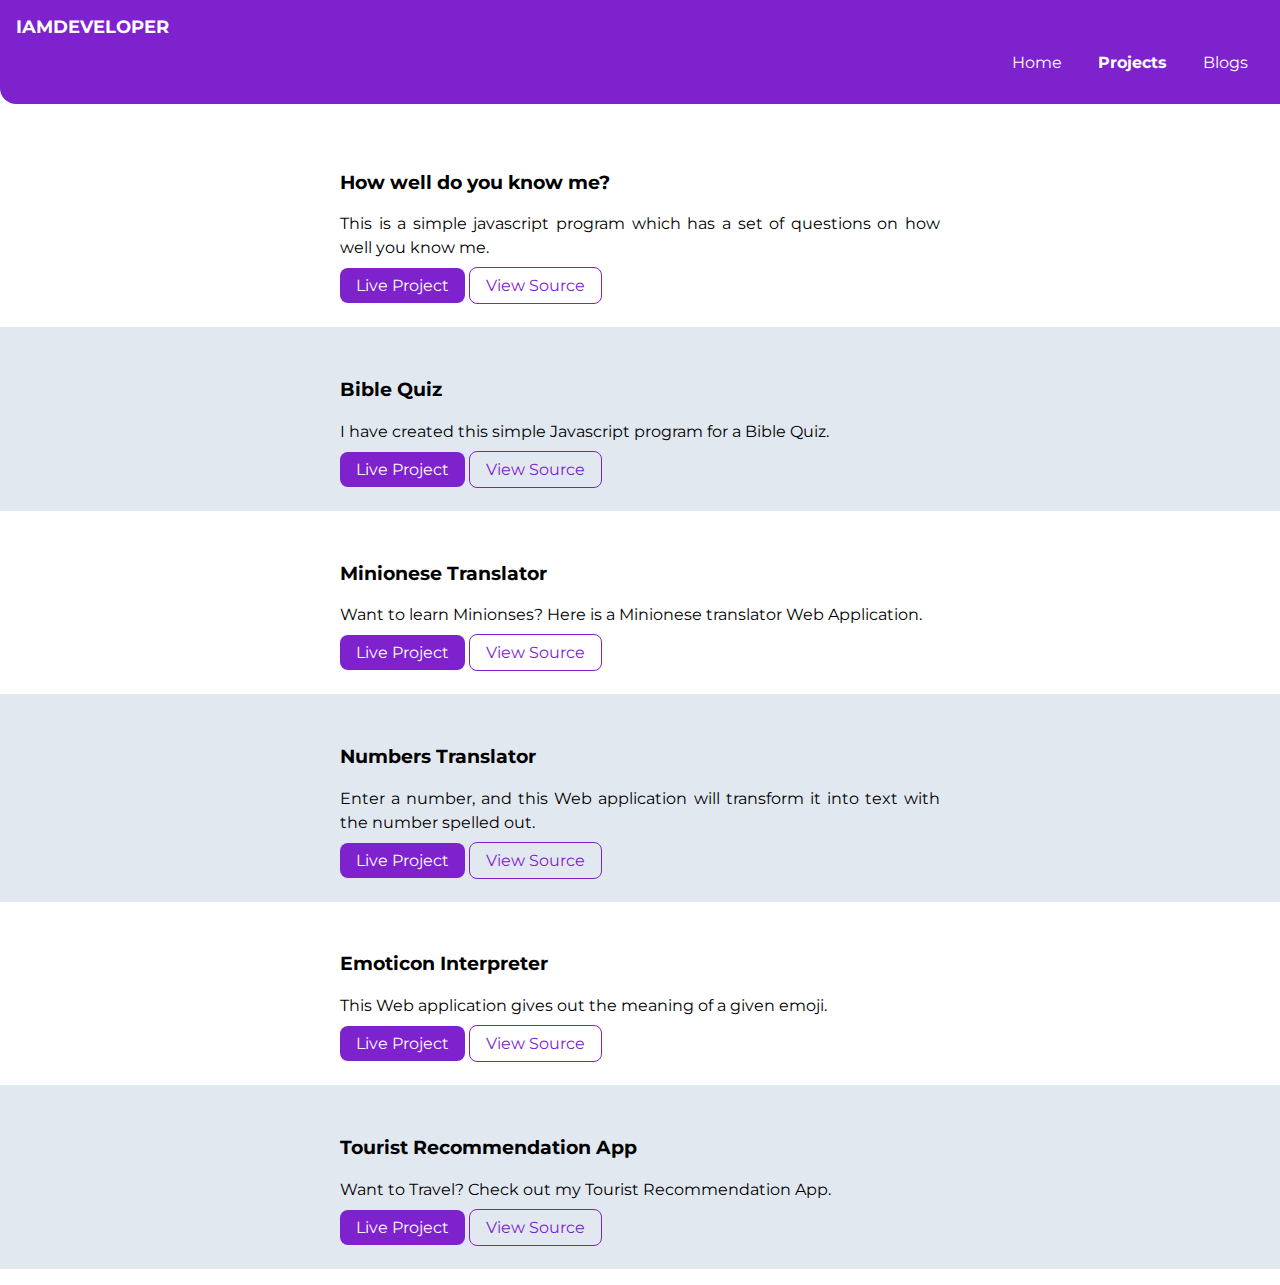
==== projects.html @ 328ee97c "Update projects.html" ====
<!DOCTYPE html>
<html lang="en">
<head>
    <meta charset="UTF-8">
    <meta name="viewport" content="width=device-width, initial-scale=1.0">
    <link rel="stylesheet" href="styles.css">
    <title>Fiona Lishal | Projects</title>
</head>
<body>
    <nav class="navigation container">
        <div class="nav-brand">IAMDEVELOPER</div>
        <ul class="list-non-bullet nav-pills">
            <li class="list-item-inline ">
                <a class="link" href="/">Home</a>
            </li>
            <li class="list-item-inline">
                <a class="link link-active" href="/projects.html">Projects</a>
            </li>
            <li class="list-item-inline">
                <a class="link" href="/blogs.html">Blogs</a>
            </li>
        </ul>
    </nav>
    <ul class ="list-non-bullet list-no-padding-inline-start">
        <li>
            <section class="section">
                <div class="container container-center">
                    <h3>How well do you know me?</h3>
                    <p>This is a simple javascript program which has a set of questions on how well you know me.</p>
                    <a class="link link-primary" href="https://replit.com/@FIONALISHAL/How-well-do-you-know-me-2?embed=1&output=1">Live Project</a>
                    <a class="link link-secondary" href="https://github.com/FIONA18/How_well_you_know_me">View Source</a>
                </div>
            </section>
        </li>
        <li >
            <section class="section of">
                <div class="container container-center">
                    <h3>Bible Quiz</h3>
                    <p>I have created this simple Javascript program for a Bible Quiz.</p>
                    <a class="link link-primary" href="https://replit.com/@FIONALISHAL/Bible-Quiz#index.js?embed=1&output=1">Live Project</a>
                    <a class="link link-secondary" href="https://github.com/FIONA18/Bible-Quiz">View Source</a>
                </div>
            </section>
        </li>
        <li>
            <section class="section">
                <div class="container container-center">
                    <h3>Minionese Translator</h3>
                    <p>Want to learn Minionses? Here is a Minionese translator 
                        Web Application.</p>
                    <a class="link link-primary" href="https://fiona-lishal-minion-translator.netlify.app/">Live Project</a>
                    <a class="link link-secondary" href="https://github.com/FIONA18/Neogcamp-Banana-speak">View Source</a>
                </div>
            </section>
        </li>
        <li >
            <section class="section of">
                <div class="container container-center">
                    <h3>Numbers Translator</h3>
                    <p> Enter a number, and this Web application will transform it into text with the number spelled out. </p>
                    <a class="link link-primary" href="https://fiona-lishal-numbers-translator.netlify.app/">Live Project</a>
                    <a class="link link-secondary" href="https://github.com/FIONA18/Numbers-Translator">View Source</a>
                </div>
            </section>
        </li>
        <li>
            <section class="section">
                <div class="container container-center">
                    <h3>Emoticon Interpreter</h3>
                    <p>This Web application gives out the meaning of a given emoji. </p>
                    <a class="link link-primary" href="https://7s3f8l.csb.app/">Live Project</a>
                    <a class="link link-secondary" href="https://codesandbox.io/s/emoticon-interpreter-7s3f8l?file=/src/App.js">View Source</a>
                </div>
            </section>
        </li>
        <li >
            <section class="section of">
                <div class="container container-center">
                    <h3>Tourist Recommendation App</h3>
                    <p> Want to Travel? Check out my Tourist Recommendation App. </p>
                    <a class="link link-primary" href="https://357tk2.csb.app/">Live Project</a>
                    <a class="link link-secondary" href="https://github.com/FIONA18/Tourist_Recommendation_App">View Source</a>
                </div>
            </section>
        </li>
    </ul>
    
</body>
</html>
---- styles.css ----
@import url('https://fonts.googleapis.com/css2?family=Montserrat:ital,wght@0,400;1,700&display=swap');
:root
{
    --primary-color:#7e22ce;
    --dark-grey:#64748b;
    --off-white:#e2e8f0;
}
body{
    font-family: 'Montserrat', sans-serif;
    margin:0px;
}
/* containers */
.container
{
  padding-left: 1rem;
  padding-right: 1rem;  
}

.container-center
{
    max-width: 600px;
    margin: auto;
}
/* links */
.link
{
    text-decoration: none;
    padding: 0.5rem 1rem;
}
.link-primary
{
    background-color: var(--primary-color);
    border-radius: 0.5rem;
    color: white;
}
.link-secondary
{
    color: var(--primary-color);
    border-radius: 0.5rem;
    border: 1px solid var(--primary-color)

}
/* lists */
.list-non-bullet
{
    list-style: none;
}
.list-inline, .list-item-inline
{
    display: inline;
    padding: 0;
}
.list-no-padding-inline-start
{
    padding-inline-start:0px;
}
/* navigation */
.navigation
{
    background-color: var(--primary-color);
    color: white;
    padding: 1rem;
    border-bottom-left-radius: 1rem;
}
.navigation .link
{
    color:white;
}
.navigation .nav-pills
{
    text-align: right;
}
.navigation .nav-brand
{
    font-weight: bold;
    font-size: 1.1rem;
}
.navigation .link-active
{
    font-weight: bold;
}
/* header */
.hero
{
    padding-top: 2rem;
   margin: auto;
}
.hero-image
{
    max-width: 350px;
    display: block;
    margin: auto;

}
.hero-heading
{
    font-size: 2rem;
    color: var(--dark-grey);
    padding-top: 1rem;
    text-align: center;
}
.hero .hero-heading .hero-heading-inverted
{
    color: var(--primary-color);
}
/* sections */
.section
{
    padding: 2rem;
}
.section h1
{
    text-align:center;
    
}
.of{
    background-color: var(--off-white);
}
.section-heading-inverted {
    color: var(--primary-color);
}
.section p
{
    line-height: 1.5rem;
    text-align: justify;
}
/* footer */
.footer
{
    background-color: var(--primary-color);
    padding: 2rem 0rem;
    text-align: center;
    color: white;
    border-top-right-radius: 1rem;
}
.footer .link{
color: white;
}
.footer ul{
    padding-inline-start: 0px;
}
.hr-links
{
    margin-top: 1rem;
}
.footer .footer-heading
{
    font-weight: bold;
    font-size: large;
}
.heading-center
{
    text-align: center;
}
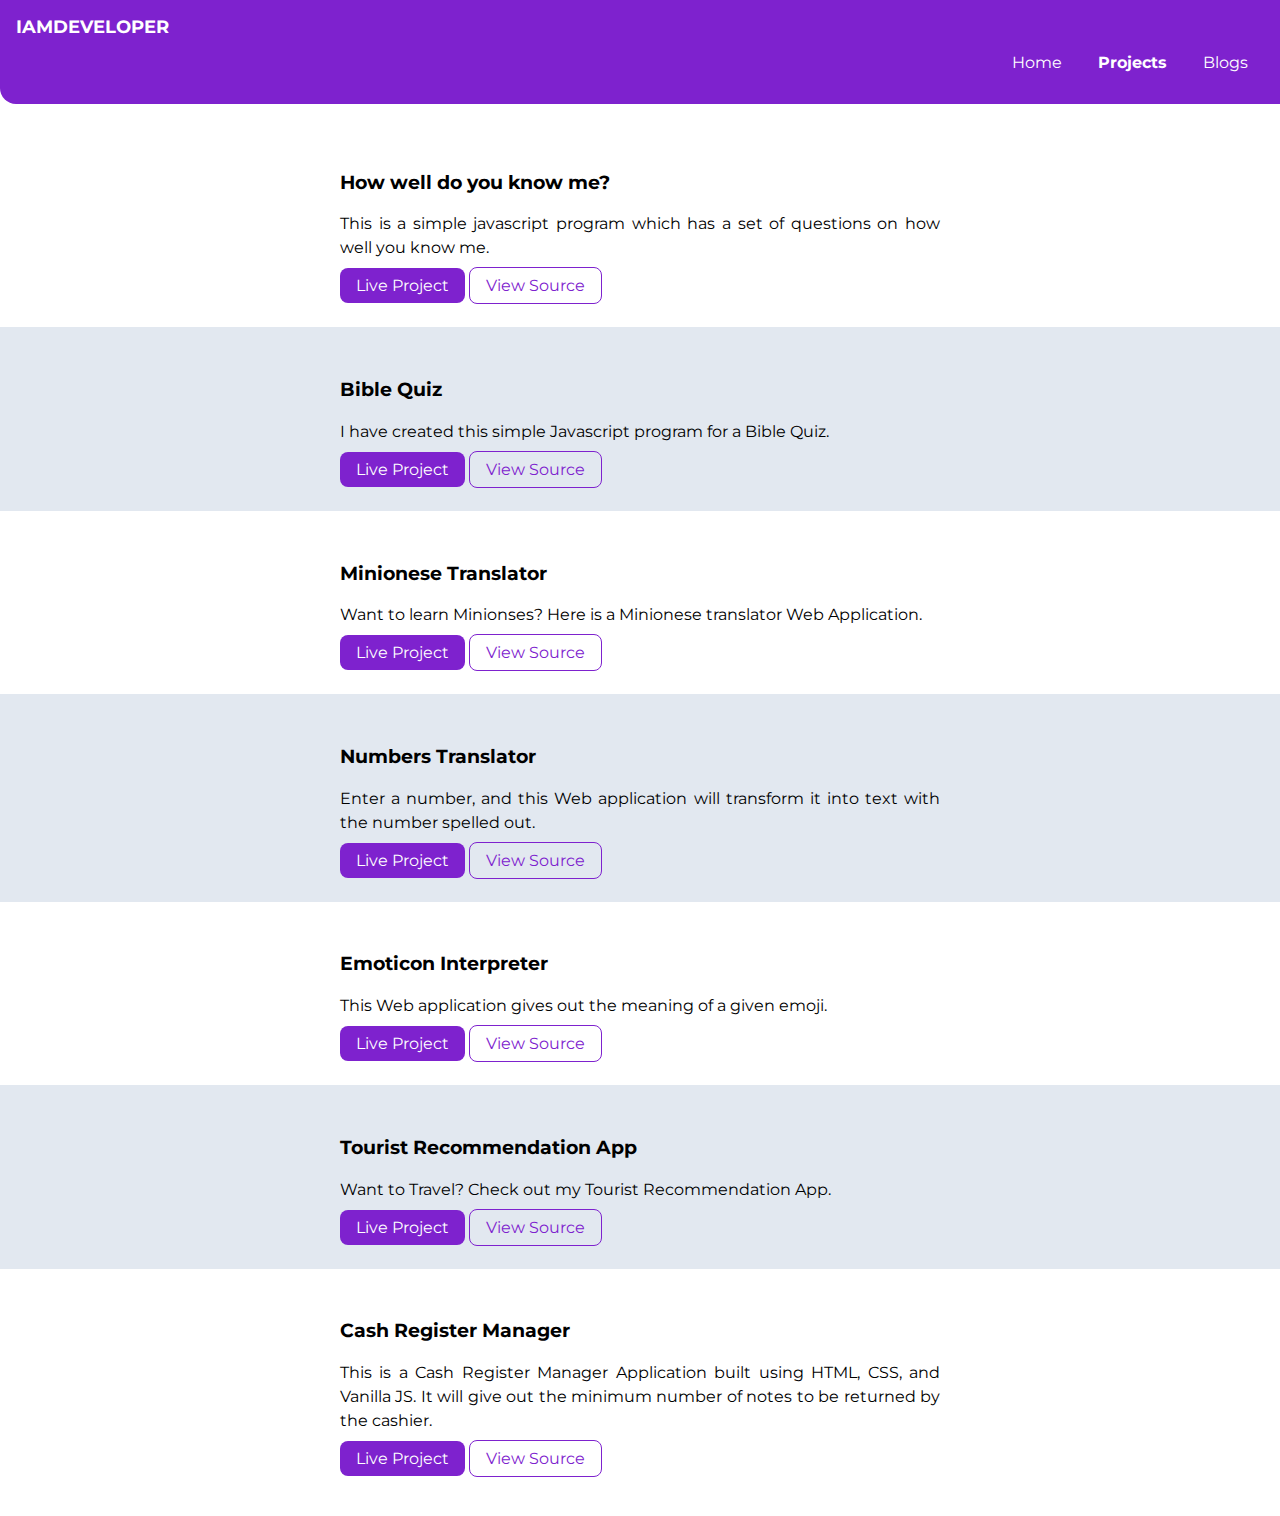
==== commit eb549d32: "Updated projects.html" ====
--- a/projects.html
+++ b/projects.html
@@ -21,7 +21,7 @@
             </li>
         </ul>
     </nav>
-    <ul class ="list-non-bullet list-no-padding-inline-start">
+    <ul class ="list-non-bullet list-no-padding-inline-start" >
         <li>
             <section class="section">
                 <div class="container container-center">
@@ -69,7 +69,7 @@
                     <h3>Emoticon Interpreter</h3>
                     <p>This Web application gives out the meaning of a given emoji. </p>
                     <a class="link link-primary" href="https://7s3f8l.csb.app/">Live Project</a>
-                    <a class="link link-secondary" href="https://codesandbox.io/s/emoticon-interpreter-7s3f8l?file=/src/App.js">View Source</a>
+                    <a class="link link-secondary" href="https://github.com/FIONA18/Emoticon_Interpreter">View Source</a>
                 </div>
             </section>
         </li>
@@ -83,6 +83,17 @@
                 </div>
             </section>
         </li>
+        <li>
+            <section class="section">
+                <div class="container container-center">
+                    <h3>Cash Register Manager</h3>
+                    <p>This is a Cash Register Manager Application built using HTML, CSS, and Vanilla JS. It will give out the 
+                        minimum number of notes to be returned by the cashier. </p>
+                    <a class="link link-primary" href="https://fiona-lishal-cash-register-manager.netlify.app/">Live Project</a>
+                    <a class="link link-secondary" href="https://github.com/FIONA18/Cash-Register-Manager">View Source</a>
+                </div>
+            </section>
+        </li>
     </ul>
     
 </body>
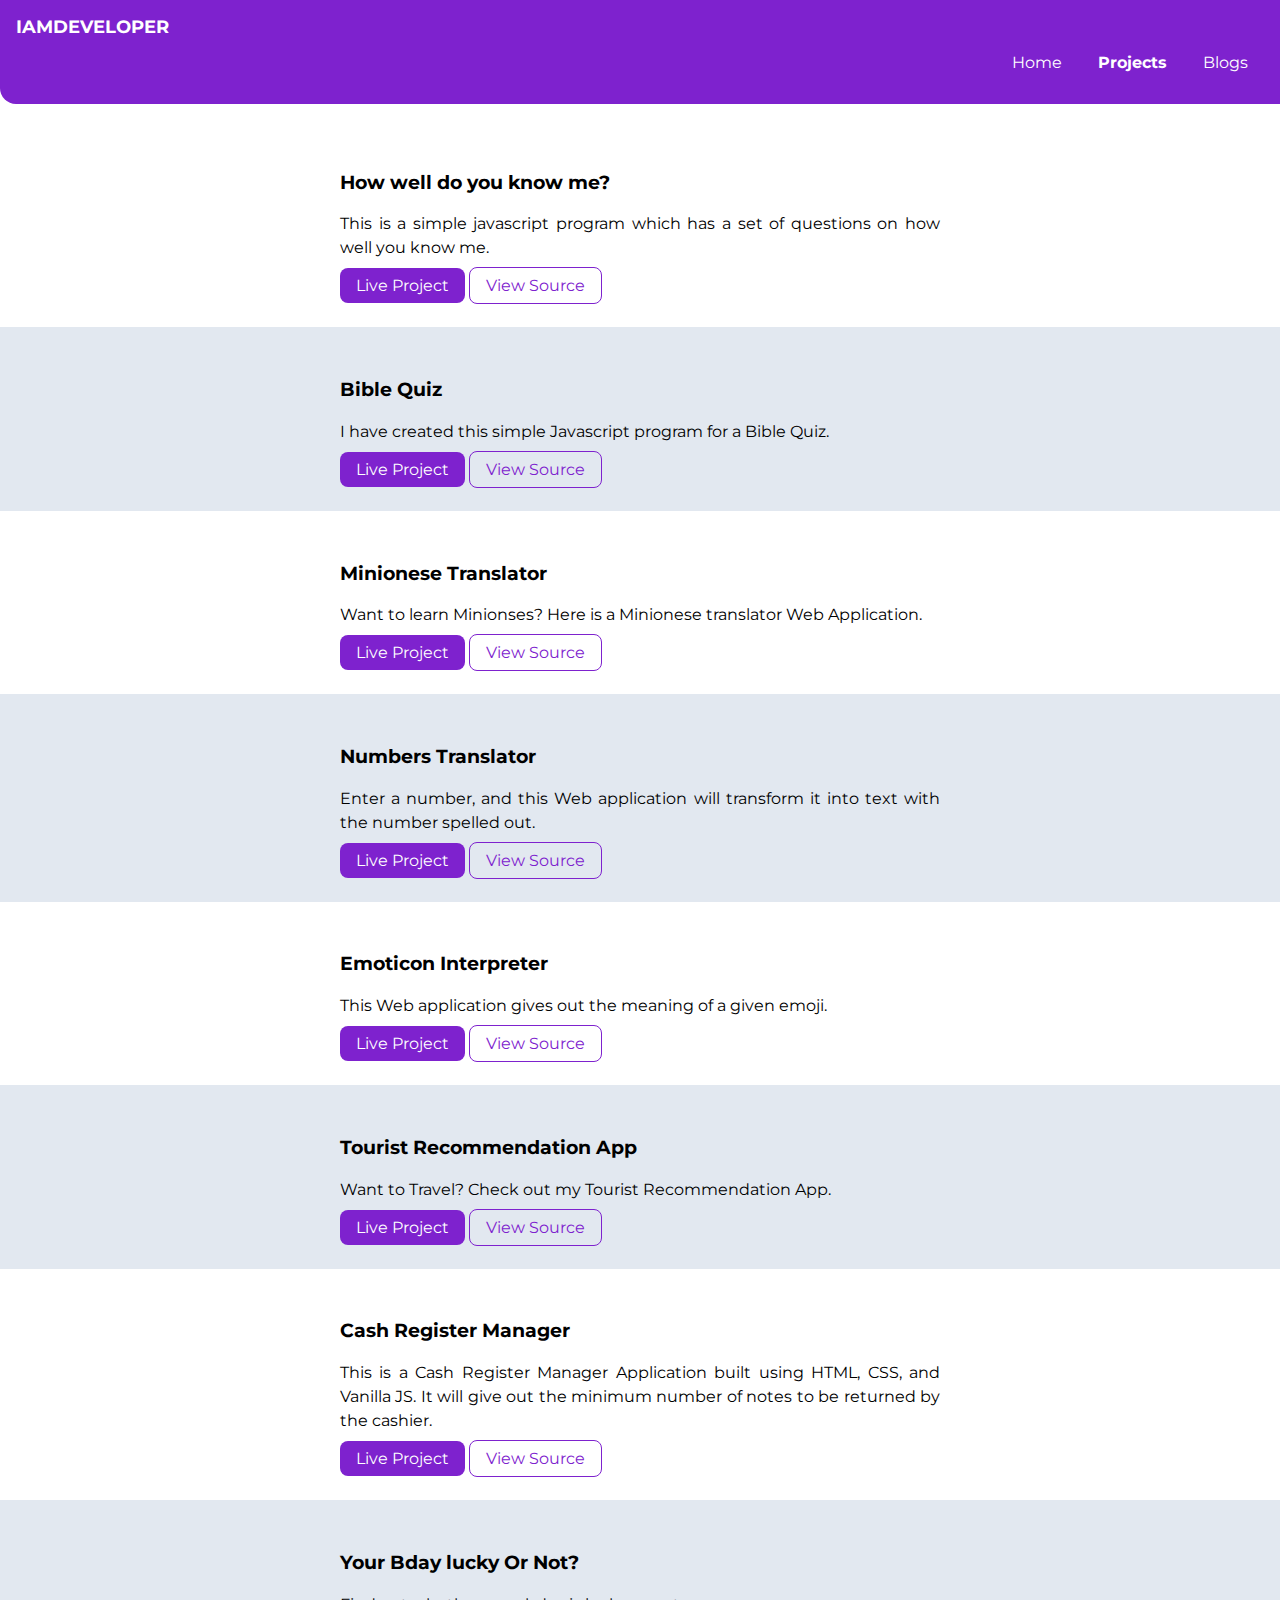
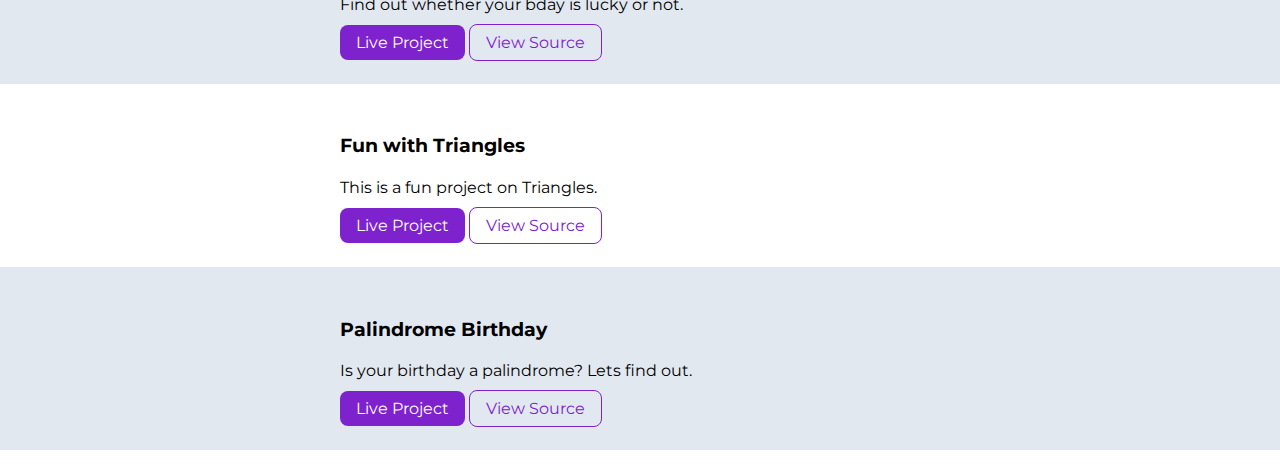
==== commit 4ad8103d: "feat: Updated projects.html to add a new Project" ====
--- a/projects.html
+++ b/projects.html
@@ -68,7 +68,7 @@
                 <div class="container container-center">
                     <h3>Emoticon Interpreter</h3>
                     <p>This Web application gives out the meaning of a given emoji. </p>
-                    <a class="link link-primary" href="https://7s3f8l.csb.app/">Live Project</a>
+                    <a class="link link-primary" href="https://jrsmfq-3000.csb.app/">Live Project</a>
                     <a class="link link-secondary" href="https://github.com/FIONA18/Emoticon_Interpreter">View Source</a>
                 </div>
             </section>
@@ -78,7 +78,7 @@
                 <div class="container container-center">
                     <h3>Tourist Recommendation App</h3>
                     <p> Want to Travel? Check out my Tourist Recommendation App. </p>
-                    <a class="link link-primary" href="https://357tk2.csb.app/">Live Project</a>
+                    <a class="link link-primary" href="https://f242lm-3000.csb.app/">Live Project</a>
                     <a class="link link-secondary" href="https://github.com/FIONA18/Tourist_Recommendation_App">View Source</a>
                 </div>
             </section>
@@ -94,6 +94,37 @@
                 </div>
             </section>
         </li>
+        <li >
+            <section class="section of">
+                <div class="container container-center">
+                    <h3>Your Bday lucky Or Not?</h3>
+                    <p> Find out whether your bday is lucky or not.</p>
+                    <a class="link link-primary" href="https://fiona-lishal-is-your-bday-lucky.netlify.app/">Live Project</a>
+                    <a class="link link-secondary" href="https://github.com/FIONA18/Your-Birthday-Lucky-Or-Not">View Source</a>
+                </div>
+            </section>
+        </li>
+        <li>
+            <section class="section">
+                <div class="container container-center">
+                    <h3>Fun with Triangles</h3>
+                    <p>This is a fun project on Triangles.</p>
+                    <a class="link link-primary" href="https://fiona-lishal-fun-with-triangles.netlify.app/">Live Project</a>
+                    <a class="link link-secondary" href="https://github.com/FIONA18/Fun_With_Triangles">View Source</a>
+                </div>
+            </section>
+        </li>
+        <li >
+            <section class="section of">
+                <div class="container container-center">
+                    <h3>Palindrome Birthday</h3>
+                    <p> Is your birthday a palindrome? Lets find out.</p>
+                    <a class="link link-primary" href="https://fiona-lishal-palindrome-bday.netlify.app/">Live Project</a>
+                    <a class="link link-secondary" href="https://github.com/FIONA18/Palindrome_Birthday">View Source</a>
+                </div>
+            </section>
+        </li>
+
     </ul>
     
 </body>
